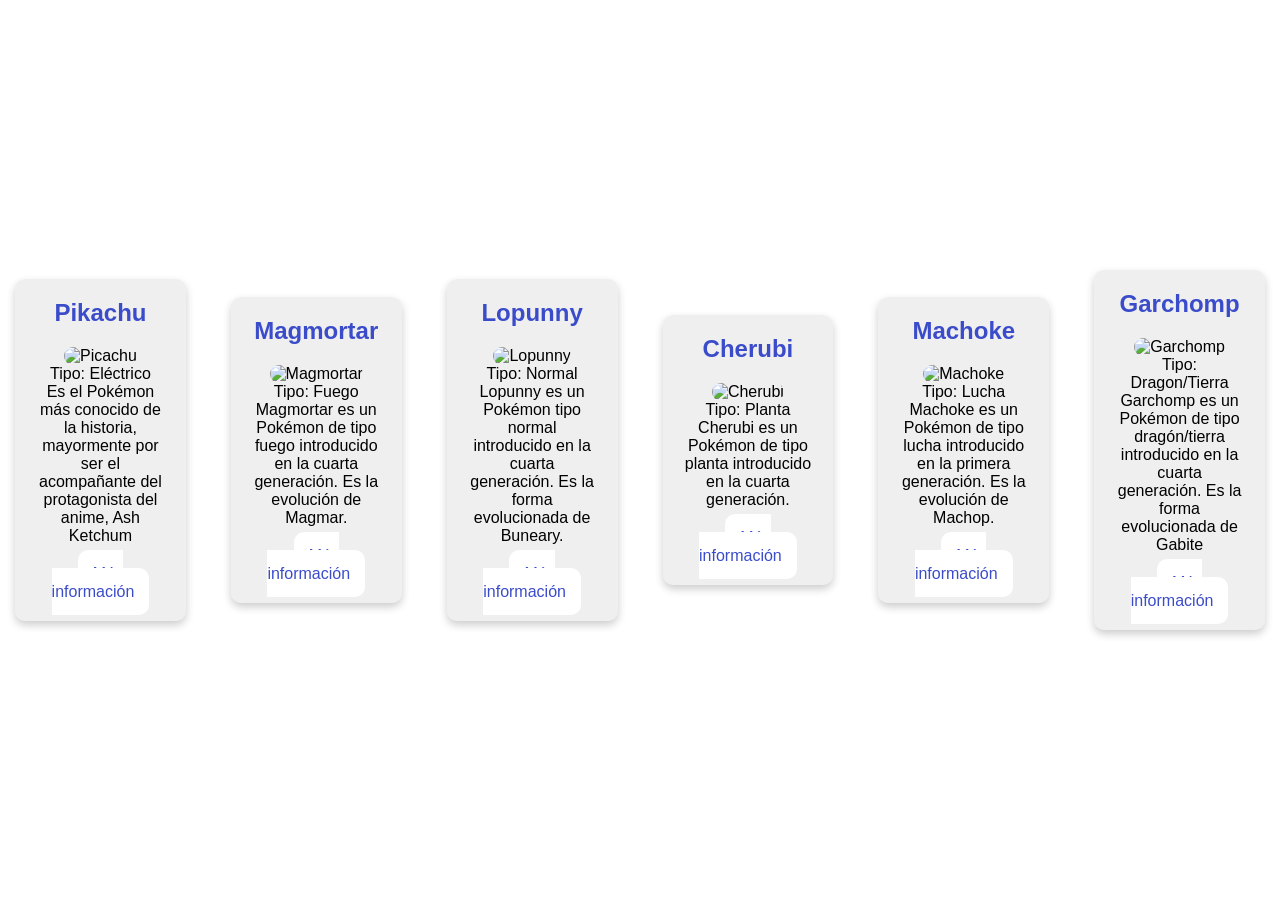
==== utu2026/cards-flexbox/cards-ejercicio/cardej.html @ 11da31d2 "arreglo repo" ====
<!DOCTYPE html>
<html lang="en">
<head>
    <meta charset="UTF-8">
    <meta name="viewport" content="width=device-width, initial-scale=1.0">
    <link rel="stylesheet" href="stylesej.css">
    <title>01 - Card</title>
</head>
<body>
    <main class="main-container">
        <div class="card">
            <h3 class="card-tittle">Pikachu</h3>
            <figure>
                <img src="https://raw.githubusercontent.com/PokeAPI/sprites/master/sprites/pokemon/25.png" alt="Picachu">
                <figcaption>Tipo: Eléctrico</figcaption>
                <p>Es el Pokémon más conocido de la historia, mayormente por ser el acompañante del protagonista del anime, Ash Ketchum</p>
            </figure>
            <a href="https://pokemon.fandom.com/es/wiki/Pikachu" target="_self">Más información</a>       
         </div>
         <div class="card">
            <h3 class="card-tittle">Magmortar</h3>
            <figure>
                <img src="https://raw.githubusercontent.com/PokeAPI/sprites/master/sprites/pokemon/shiny/467.png" alt="Magmortar">
                <figcaption>Tipo: Fuego</figcaption>
                <p>Magmortar es un Pokémon de tipo fuego introducido en la cuarta generación. Es la evolución de Magmar.</p>
            </figure>
            <a href="https://pokemon.fandom.com/es/wiki/Magmortar" target="_self">Más información</a>       
         </div>
         <div class="card">
            <h3 class="card-tittle">Lopunny</h3>
            <figure>
                <img src="https://raw.githubusercontent.com/PokeAPI/sprites/master/sprites/pokemon/428.png" alt="Lopunny">
                <figcaption>Tipo: Normal</figcaption>
                <p>Lopunny es un Pokémon tipo normal introducido en la cuarta generación. Es la forma evolucionada de Buneary.</p>
            </figure>
            <a href="https://pokemon.fandom.com/es/wiki/Lopunny" target="_self">Más información</a>       
         </div>
         <div class="card">
            <h3 class="card-tittle">Cherubi</h3>
            <figure>
                <img src="https://raw.githubusercontent.com/PokeAPI/sprites/master/sprites/pokemon/420.png" alt="Cherubi">
                <figcaption>Tipo: Planta</figcaption>
                <p>Cherubi es un Pokémon de tipo planta introducido en la cuarta generación.</p>
            </figure>
            <a href="https://pokemon.fandom.com/es/wiki/Cherubi" target="_self">Más información</a>       
         </div>
         <div class="card">
            <h3 class="card-tittle">Machoke</h3>
            <figure>
                <img src="https://raw.githubusercontent.com/PokeAPI/sprites/master/sprites/pokemon/67.png" alt="Machoke">
                <figcaption>Tipo: Lucha</figcaption>
                <p>Machoke es un Pokémon de tipo lucha introducido en la primera generación. Es la evolución de Machop.</p>
            </figure>
            <a href="https://pokemon.fandom.com/es/wiki/Machoke" target="_self">Más información</a>       
         </div>
         <div class="card">
            <h3 class="card-tittle">Garchomp</h3>
            <figure>
                <img src="https://raw.githubusercontent.com/PokeAPI/sprites/master/sprites/pokemon/445.png" alt="Garchomp">
                <figcaption>Tipo: Dragon/Tierra</figcaption>
                <p>Garchomp es un Pokémon de tipo dragón/tierra introducido en la cuarta generación. Es la forma evolucionada de Gabite</p>
            </figure>
            <a href="https://pokemon.fandom.com/es/wiki/Garchomp" target="_self">Más información</a>       
         </div>
    </main>
</body>
</html>
---- utu2026/cards-flexbox/cards-ejercicio/stylesej.css ----
:root{
    --primary-color:  #d3d3d35e
    ;
    --secondary-color: #3b4cca;
    --text-color: #000000;
    --background-color: #ffffff;
}
*{
    box-sizing: border-box;
    margin:0;
}
body{
    font-family: 'Inter', 'Segoe UI', sans-serif;
    background-color: var(--background-color);
    color: var(--text-color);

}
.main-container{
    display: flex;
    justify-content: center;
    align-items: center;
    height: 100vh;
    flex: 1;
    gap: 15px;
    flex-direction: row;
    flex-wrap: wrap;
}
.card{
    background-color: var(--primary-color);
    border-radius: 10px;
    box-shadow: 0 4px 8px rgba(0, 0, 0, 0.2);
    width: 300px;
    padding: 20px;
    text-align: center;
    margin: 15px;
    flex: 1;
    gap: 15px;
    flex-direction: row;
}
.card-tittle{
    margin: 0;
    font-size: 24px;
    color: var(--secondary-color);
}
.card figure{
    margin: 20px 0;
}
.card img{
    width: 100%;
    height: auto;
    border-radius: 10px;
}
.card:hover{
    transform: translateY(-5px);
    box-shadow: 0 8px 16px rgba(0, 0, 0, 0.3);
    transition: all 0.3s ease;
}
a:hover{
    color: var(--secondary-color);
    text-decoration: underline;
}
a{
    text-decoration: none;
    color:var(--secondary-color);
    background-color: var(--background-color);
padding: 15px;
margin-top: 10px;
border-radius: 10px;
font-family: 'Gill Sans', 'Gill Sans MT', Calibri, 'Trebuchet MS', sans-serif;
}
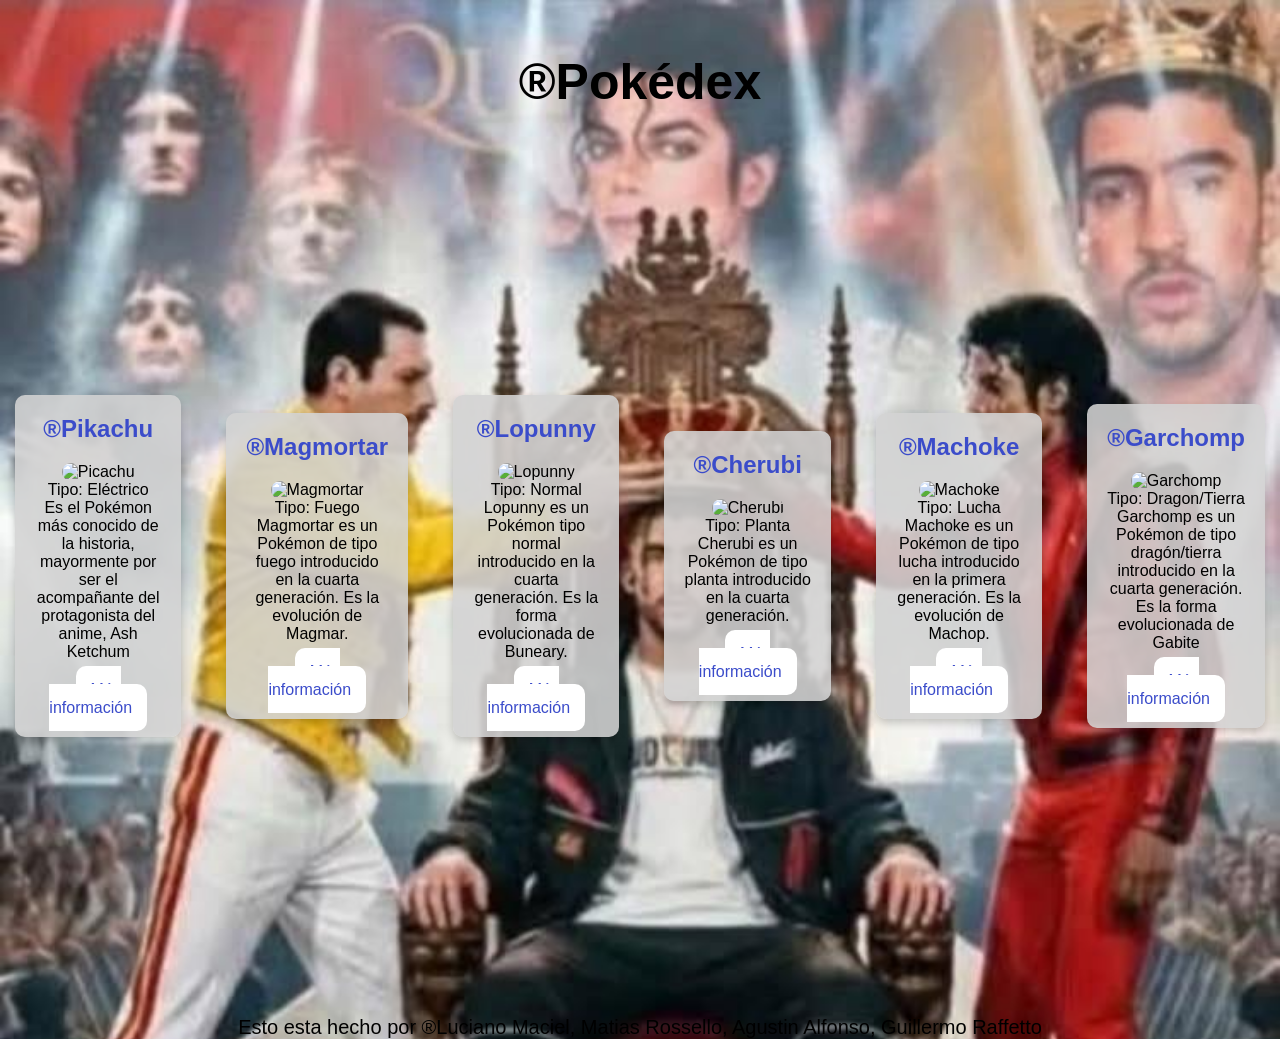
==== commit 2014c35b: "gaga" ====
--- a/utu2026/cards-flexbox/cards-ejercicio/cardej.html
+++ b/utu2026/cards-flexbox/cards-ejercicio/cardej.html
@@ -7,9 +7,12 @@
     <title>01 - Card</title>
 </head>
 <body>
+    <header>
+        <h1>&#174;Pokédex</h1>
+    </header>
     <main class="main-container">
         <div class="card">
-            <h3 class="card-tittle">Pikachu</h3>
+            <h3 class="card-tittle">&#174;Pikachu</h3>
             <figure>
                 <img src="https://raw.githubusercontent.com/PokeAPI/sprites/master/sprites/pokemon/25.png" alt="Picachu">
                 <figcaption>Tipo: Eléctrico</figcaption>
@@ -18,7 +21,7 @@
             <a href="https://pokemon.fandom.com/es/wiki/Pikachu" target="_self">Más información</a>       
          </div>
          <div class="card">
-            <h3 class="card-tittle">Magmortar</h3>
+            <h3 class="card-tittle">&#174;Magmortar</h3>
             <figure>
                 <img src="https://raw.githubusercontent.com/PokeAPI/sprites/master/sprites/pokemon/shiny/467.png" alt="Magmortar">
                 <figcaption>Tipo: Fuego</figcaption>
@@ -27,7 +30,7 @@
             <a href="https://pokemon.fandom.com/es/wiki/Magmortar" target="_self">Más información</a>       
          </div>
          <div class="card">
-            <h3 class="card-tittle">Lopunny</h3>
+            <h3 class="card-tittle">&#174;Lopunny</h3>
             <figure>
                 <img src="https://raw.githubusercontent.com/PokeAPI/sprites/master/sprites/pokemon/428.png" alt="Lopunny">
                 <figcaption>Tipo: Normal</figcaption>
@@ -36,7 +39,7 @@
             <a href="https://pokemon.fandom.com/es/wiki/Lopunny" target="_self">Más información</a>       
          </div>
          <div class="card">
-            <h3 class="card-tittle">Cherubi</h3>
+            <h3 class="card-tittle">&#174;Cherubi</h3>
             <figure>
                 <img src="https://raw.githubusercontent.com/PokeAPI/sprites/master/sprites/pokemon/420.png" alt="Cherubi">
                 <figcaption>Tipo: Planta</figcaption>
@@ -45,7 +48,7 @@
             <a href="https://pokemon.fandom.com/es/wiki/Cherubi" target="_self">Más información</a>       
          </div>
          <div class="card">
-            <h3 class="card-tittle">Machoke</h3>
+            <h3 class="card-tittle">&#174;Machoke</h3>
             <figure>
                 <img src="https://raw.githubusercontent.com/PokeAPI/sprites/master/sprites/pokemon/67.png" alt="Machoke">
                 <figcaption>Tipo: Lucha</figcaption>
@@ -54,7 +57,7 @@
             <a href="https://pokemon.fandom.com/es/wiki/Machoke" target="_self">Más información</a>       
          </div>
          <div class="card">
-            <h3 class="card-tittle">Garchomp</h3>
+            <h3 class="card-tittle">&#174;Garchomp</h3>
             <figure>
                 <img src="https://raw.githubusercontent.com/PokeAPI/sprites/master/sprites/pokemon/445.png" alt="Garchomp">
                 <figcaption>Tipo: Dragon/Tierra</figcaption>
@@ -63,5 +66,8 @@
             <a href="https://pokemon.fandom.com/es/wiki/Garchomp" target="_self">Más información</a>       
          </div>
     </main>
+    <footer>
+        <p>Esto esta hecho por &#174;Luciano Maciel, Matias Rossello, Agustin Alfonso, Guillermo Raffetto</p>
+    </footer>
 </body>
 </html>
--- a/utu2026/cards-flexbox/cards-ejercicio/stylesej.css
+++ b/utu2026/cards-flexbox/cards-ejercicio/stylesej.css
@@ -1,5 +1,5 @@
 :root{
-    --primary-color:  #d3d3d35e
+    --primary-color:  #d3d3d3e0
     ;
     --secondary-color: #3b4cca;
     --text-color: #000000;
@@ -9,15 +9,35 @@
     box-sizing: border-box;
     margin:0;
 }
+header{
+    justify-content: center;
+    display: flex;
+    margin-top: 5px;
+    margin-bottom: 5px;
+
+}
+
+
 body{
     font-family: 'Inter', 'Segoe UI', sans-serif;
     background-color: var(--background-color);
     color: var(--text-color);
-
+background-image: url(E3872FBE-F3D1-45C4-8F46-E32BFF7BD9DD.jpeg);
+background-repeat: no-repeat;
+background-size: cover;
+background-clip: inherit;
+background-position: centerq;
 }
+h1{
+    font-size: 50px;
+    text-align: center;
+    margin-top: 3rem;
+    
+    }
+    
 .main-container{
     display: flex;
-    justify-content: center;
+    
     align-items: center;
     height: 100vh;
     flex: 1;
@@ -52,7 +72,7 @@
 }
 .card:hover{
     transform: translateY(-5px);
-    box-shadow: 0 8px 16px rgba(0, 0, 0, 0.3);
+    box-shadow: 0 12px 20px rgba(0, 0, 0, 0.3);
     transition: all 0.3s ease;
 }
 a:hover{
@@ -67,4 +87,8 @@
 margin-top: 10px;
 border-radius: 10px;
 font-family: 'Gill Sans', 'Gill Sans MT', Calibri, 'Trebuchet MS', sans-serif;
+}
+footer {
+    text-align: center;
+    font-size: 20px;
 }
